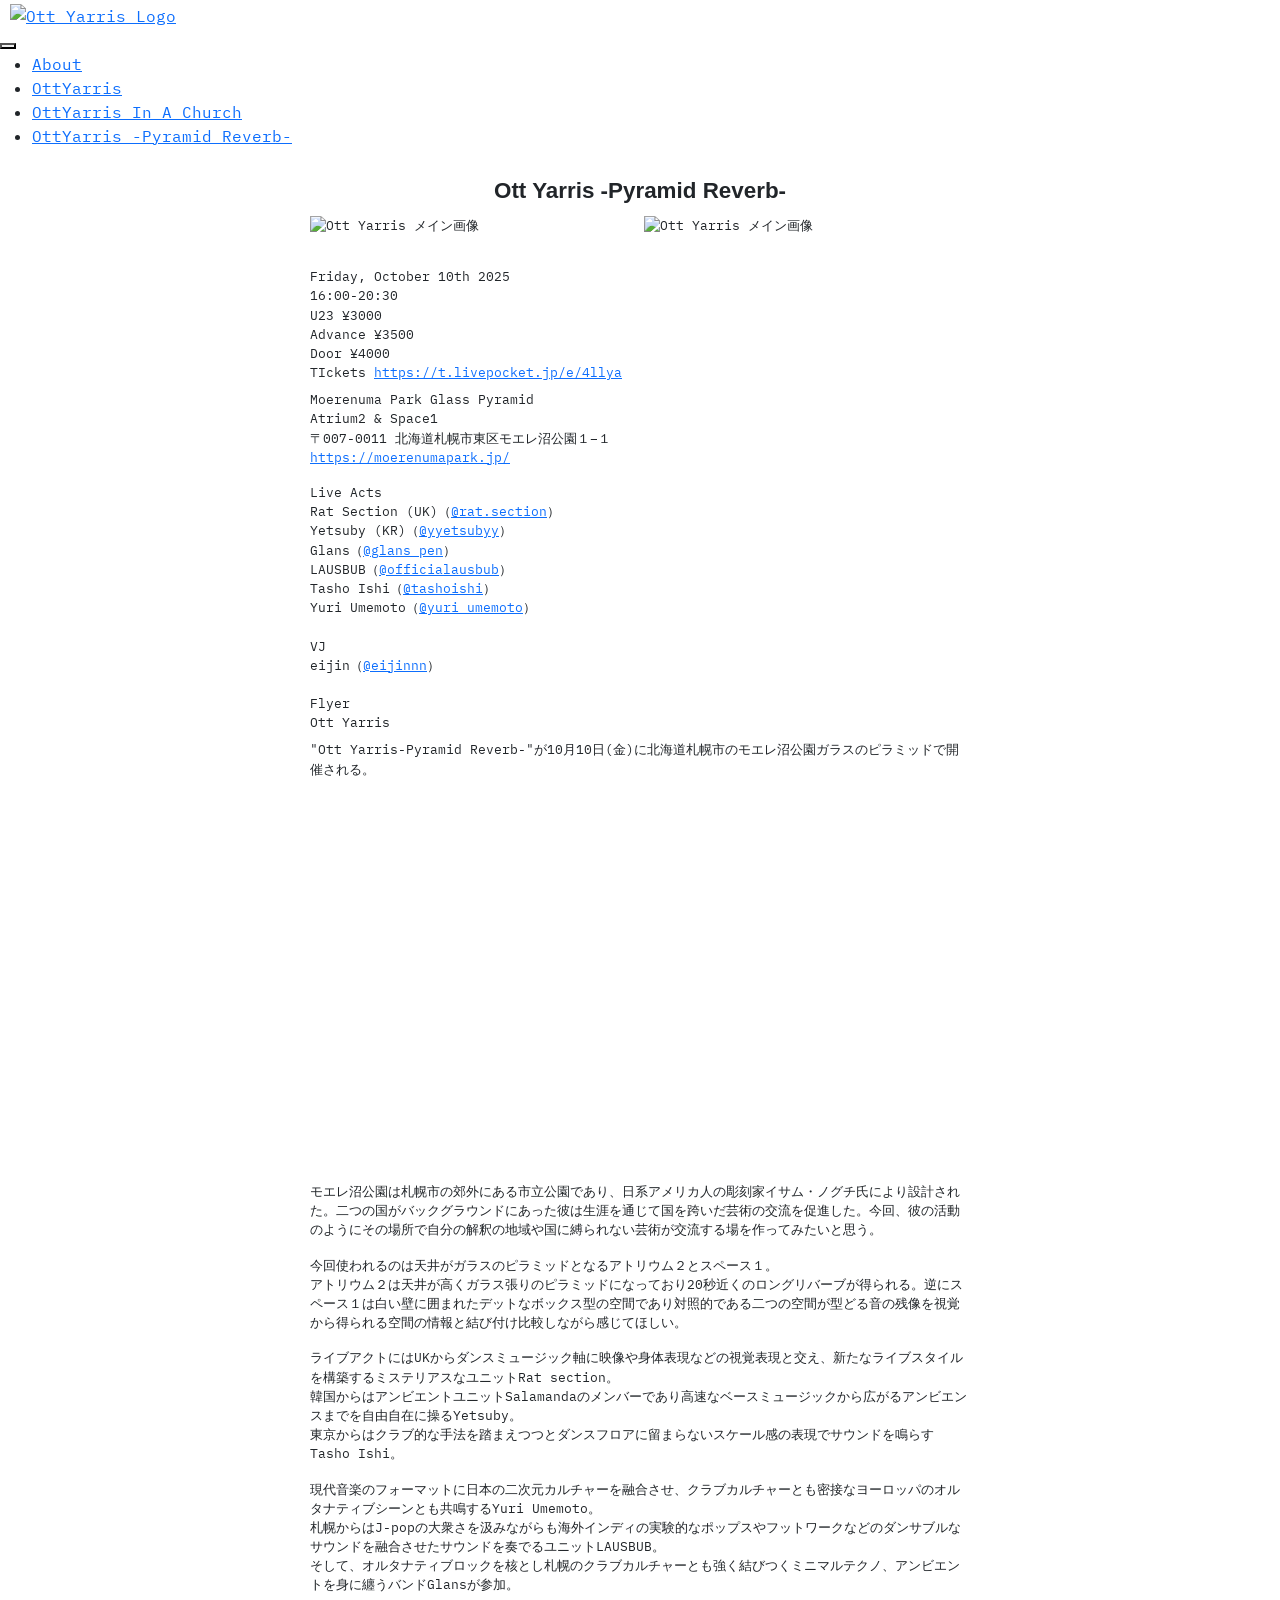
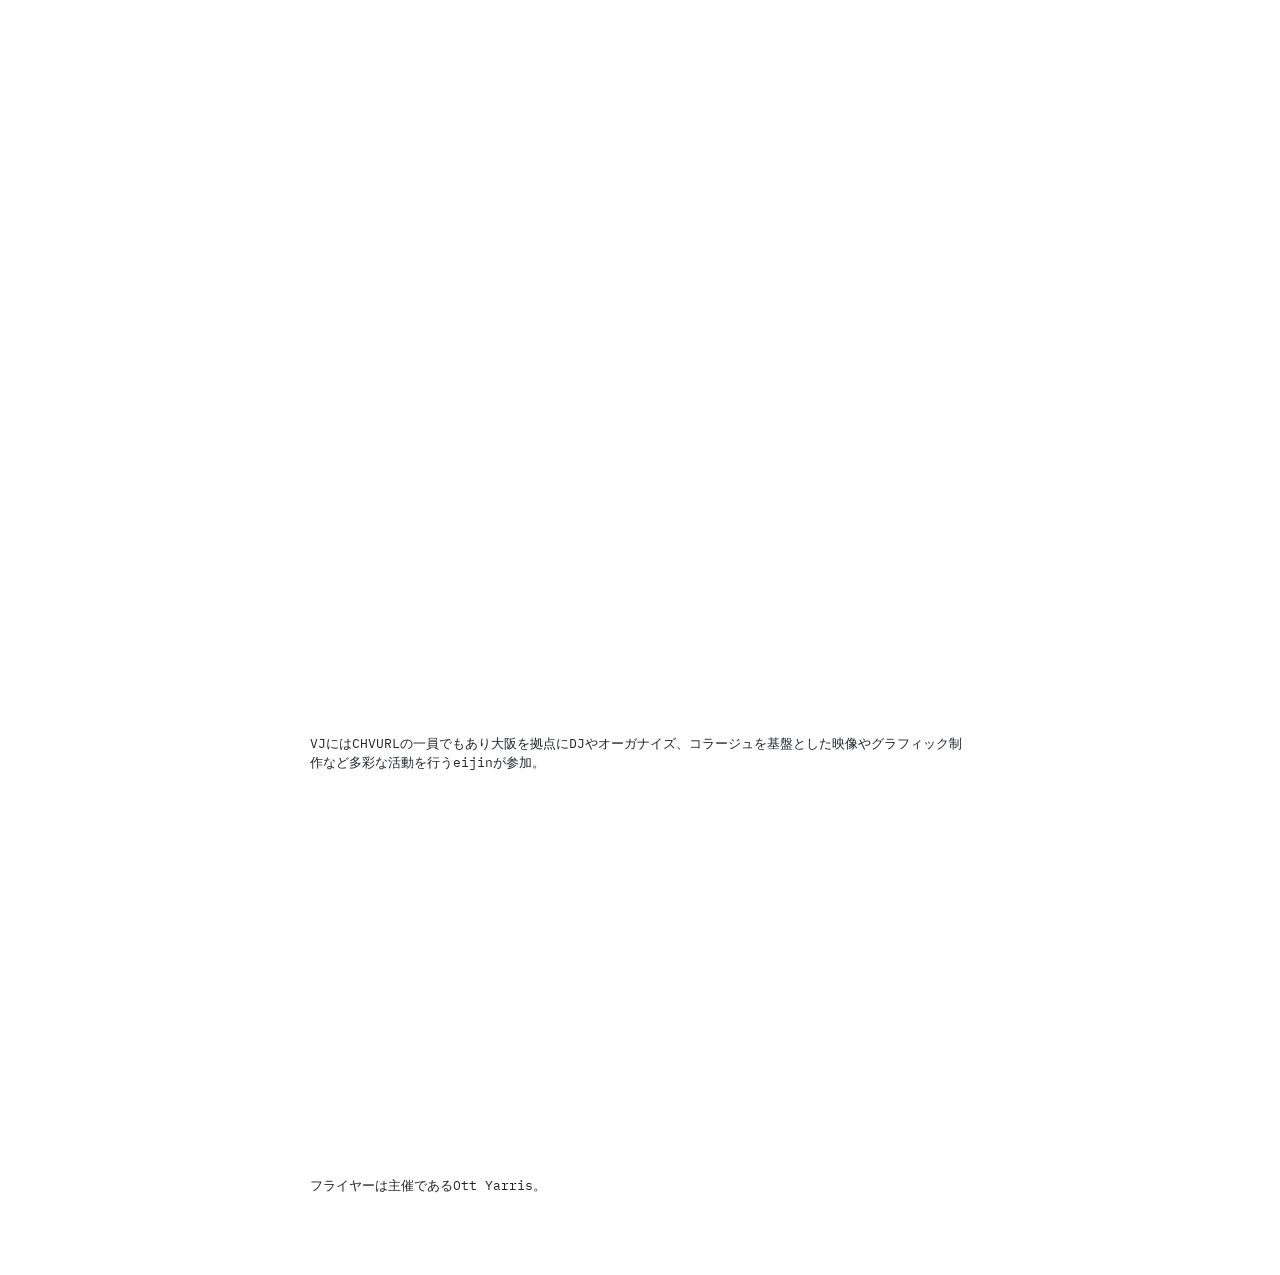
==== oy03.html @ fee59864 "main 0930" ====
<!DOCTYPE html>
<html lang="ja">

<head>
    <meta charset="UTF-8">
    <meta name="viewport" content="width=device-width, initial-scale=1.0">
    <title>OttYarris</title>

    <!-- drawer.css -->
    <link rel="stylesheet" href="https://cdnjs.cloudflare.com/ajax/libs/drawer/3.2.2/css/drawer.min.css">
    <link href="https://fonts.googleapis.com/css2?family=IBM+Plex+Mono&display=swap" rel="stylesheet">

    <link rel="stylesheet" href="./css/index.css">
    <link rel="stylesheet" href="./css/header.css">
    <link rel="stylesheet" href="./css/main.css">
    <link rel="stylesheet" href="./css/footer.css">

    <link href="https://cdn.jsdelivr.net/npm/bootstrap@5.3.3/dist/css/bootstrap.min.css" rel="stylesheet">

    <link rel="icon" type="image/png" href="./assets/img/ott_web/logo.png">
</head>

<body>

<div class="header">

    <div class="mainlogo">
        <a href="index.html"><img src="assets/img/ott_web/logo.png" alt="Ott Yarris Logo" id="logo-img"
                style="width: 50px; height: auto;"></a>
    </div>

    <div class="nav-container">
        <button class="hamburger-overlay" aria-label="メニュー" aria-controls="overlay-menu" aria-expanded="false">
            <span class="hamburger-overlay__line"></span>
            <span class="hamburger-overlay__line"></span>
            <span class="hamburger-overlay__line"></span>
        </button>
        <nav id="overlay-menu" class="nav-overlay" aria-hidden="true">
            <div class="nav-overlay__content">
                <ul class="nav-overlay__list">
                    <li class="nav-overlay__item"><a href="about.html" class="nav-overlay__link" data-nav>About</a></li>
                    <li class="nav-overlay__item"><a href="oy01.html" class="nav-overlay__link" data-nav>OttYarris</a>
                    </li>
                    <li class="nav-overlay__item"><a href="oy02.html" class="nav-overlay__link" data-nav>OttYarris In A
                            Church</a></li>
                    <li class="nav-overlay__item"><a href="oy03.html" class="nav-overlay__link" data-nav>OttYarris
                            -Pyramid Reverb-</a></li>
                </ul>
            </div>
        </nav>
    </div>
</div>

    <main>

        <section class="archive-section">
            <h2>Ott Yarris -Pyramid Reverb-</h2>

            <div class="imgbox_02">
                <img src="./assets/img/ott_web/Pyramid Reverb/写真 2025-09-21 22 51 35.jpg" alt="Ott Yarris メイン画像" class="archive_img img-fluid">
                <img src="./assets/img/ott_web/Pyramid Reverb/写真 2025-09-09 22 21 42.jpg" alt="Ott Yarris メイン画像"
                    class="archive_img img-fluid">
            </div>

            <div class="mb-3">
                <div>Friday, October 10th 2025</div>
                <div>16:00-20:30</div>
                <div>U23 ¥3000<br>
                    Advance ¥3500<br>
                    Door ¥4000
                </div>
                <div>TIckets <a href="https://t.livepocket.jp/e/4llya">https://t.livepocket.jp/e/4llya</a></div>
                <div class="mt-2">
                    Moerenuma Park Glass Pyramid<br>
                    Atrium2 & Space1<br>
                    〒007-0011 北海道札幌市東区モエレ沼公園１−１<br>
                    <a href="https://moerenumapark.jp/">https://moerenumapark.jp/</a>
                </div>
            </div>

            <div class="mb-2">
                Live Acts<br>
                <div>
                    Rat Section (UK)（<a href="https://www.instagram.com/rat.section/">@rat.section</a>）<br>
                    Yetsuby (KR)（<a href="https://www.instagram.com/yyetsubyy/">@yyetsubyy</a>）<br>
                    Glans（<a href="https://www.instagram.com/glans_pen/">@glans_pen</a>）<br>
                    LAUSBUB（<a href="https://www.instagram.com/officialausbub/">@officialausbub</a>）<br>
                    Tasho Ishi（<a href="https://www.instagram.com/tashoishi/">@tashoishi</a>）<br>
                    Yuri Umemoto（<a href="https://www.instagram.com/yuri_umemoto/">@yuri_umemoto</a>）
                </div><br>

                VJ<br>
                eijin（<a href="https://www.instagram.com/eijinnn/">@eijinnn</a>）<br><br>

                Flyer<br>
                Ott Yarris


            </div>

            <p>"Ott Yarris-Pyramid Reverb-"が10月10日(金)に北海道札幌市のモエレ沼公園ガラスのピラミッドで開催される。</p>

            <div class="ratio ratio-16x9 mb-3">
                <iframe src="https://www.youtube.com/embed/3bqUZ9ylx7Y" title="YouTube video" allowfullscreen></iframe>
            </div>

            <p>モエレ沼公園は札幌市の郊外にある市立公園であり、日系アメリカ人の彫刻家イサム・ノグチ氏により設計された。二つの国がバックグラウンドにあった彼は生涯を通じて国を跨いだ芸術の交流を促進した。今回、彼の活動のようにその場所で自分の解釈の地域や国に縛られない芸術が交流する場を作ってみたいと思う。

            </p>

            <p>今回使われるのは天井がガラスのピラミッドとなるアトリウム２とスペース１。<br>
                アトリウム２は天井が高くガラス張りのピラミッドになっており20秒近くのロングリバーブが得られる。逆にスペース１は白い壁に囲まれたデットなボックス型の空間であり対照的である二つの空間が型どる音の残像を視覚から得られる空間の情報と結び付け比較しながら感じてほしい。
            </p>

            <p>ライブアクトにはUKからダンスミュージック軸に映像や身体表現などの視覚表現と交え、新たなライブスタイルを構築するミステリアスなユニットRat section。<br>
                韓国からはアンビエントユニットSalamandaのメンバーであり高速なベースミュージックから広がるアンビエンスまでを自由自在に操るYetsuby。<br>
                東京からはクラブ的な手法を踏まえつつとダンスフロアに留まらないスケール感の表現でサウンドを鳴らすTasho Ishi。
            </p>

            <p>
                現代音楽のフォーマットに日本の二次元カルチャーを融合させ、クラブカルチャーとも密接なヨーロッパのオルタナティブシーンとも共鳴するYuri Umemoto。<br>
                札幌からはJ-popの大衆さを汲みながらも海外インディの実験的なポップスやフットワークなどのダンサブルなサウンドを融合させたサウンドを奏でるユニットLAUSBUB。<br>
                そして、オルタナティブロックを核とし札幌のクラブカルチャーとも強く結びつくミニマルテクノ、アンビエントを身に纏うバンドGlansが参加。
            </p>

            <div class="ratio ratio-16x9 mb-3">
                <iframe src="https://www.youtube.com/embed/QwPxwkM2U5A?si=cSXFp4Nygfu_S9lu" title="YouTube video"
                    allowfullscreen></iframe>
            </div>
            <div class="ratio ratio-16x9 mb-3">
                <iframe src="https://www.youtube.com/embed/CPPFfreADHI?si=dFI997W3JhE9-OqK" title="YouTube video"
                    allowfullscreen></iframe>
            </div>
            <div class="ratio ratio-16x9 mb-3">
                <iframe src="https://www.youtube.com/embed/qHOrM9bBtuk?si=df4RQ0T_6BDZwMYP" title="YouTube video"
                    allowfullscreen></iframe>
            </div>
            <div class="ratio ratio-16x9 mb-3">
                <iframe src="https://www.youtube.com/embed/PyHC33ZynqI?si=foRjqJQ3Lp2TCyQH" title="YouTube video"
                    allowfullscreen></iframe>
            </div>
            <div class="ratio ratio-16x9 mb-3">
                <iframe src="https://www.youtube.com/embed/4IYLguVRCNU?si=_3eeYcKQstWrALQR" title="YouTube video"
                    allowfullscreen></iframe>
            </div>
            <div class="ratio ratio-16x9 mb-3">
                <iframe src="https://www.youtube.com/embed/z_axOeS6H24?si=QUC0BFtyR13KGJfD" title="YouTube video"
                    allowfullscreen></iframe>
            </div>

            <p>VJにはCHVURLの一員でもあり大阪を拠点にDJやオーガナイズ、コラージュを基盤とした映像やグラフィック制作など多彩な活動を行うeijinが参加。</p>

            <div class="ratio ratio-16x9 mb-3">
                <iframe src="https://www.youtube.com/embed/BbgGnbgXaFk?si=BAMNjhENoQSJ9DoR" title="YouTube video"
                    allowfullscreen></iframe>
            </div>

            <p>フライヤーは主催であるOtt Yarris。</p>

        </section>

    </main>

    <div id="footer"></div>

    <script src="https://cdn.jsdelivr.net/npm/bootstrap@5.3.3/dist/js/bootstrap.bundle.min.js"></script>
    <script src="./js/header.js"></script>
    <script>document.addEventListener("DOMContentLoaded", initHeader);</script>
    <script src="js/index.js"></script>

</body>

</html>
---- css/index.css ----
@import url('https://fonts.googleapis.com/css2?family=IBM+Plex+Mono:ital,wght@0,100;0,200;0,300;0,400;0,500;0,600;0,700;1,100;1,200;1,300;1,400;1,500;1,600;1,700&display=swap');

@font-face {
    font-family: 'Swear Text Medium';
    src: url('../font/fonnts.com-Swear-Text-Medium.otf') format('opentype');
    font-weight: normal;
    font-style: normal;
}

body {
    font-family: 'IBM Plex Mono', sans-serif;
    background-color: white;
    color: black;
    margin: 0;
    font-size: 12px;
    overflow-x: hidden;
}



ul {
    font-family: 'IBM Plex Mono', sans-serif;
}

p {
    font-family: 'IBM Plex Mono', sans-serif;
}

a {
    font-family: 'IBM Plex Mono', sans-serif;
}

div {
    font-family: 'IBM Plex Mono', sans-serif;
}

strong {
    font-family: 'IBM Plex Mono', sans-serif;
}

h1,
h2,
h3,
h4,
h5,
h6 {
    font-family: 'Swear Text Medium', 'DM Sans', sans-serif;
    font-weight: bold;
}


.navbar {
    background-color: transparent;
}

.navbar-brand img {
    height: 40px;
}

.navbar-toggler {
    z-index: 1000 !important;
    /* メニューより前面 */
    border: none !important;
    box-shadow: none !important;
    background: transparent !important;
    display: block !important;
    pointer-events: auto !important;
    cursor: pointer;
    touch-action: manipulation;
    padding: 15px;
    position: relative;
}

.navbar-collapse {
    background: rgba(255, 255, 255, 0.97);
    /* transition: background 0.6s cubic-bezier(0.4, 0, 0.2, 1), backdrop-filter 0.3s cubic-bezier(0.4, 0, 0.2, 1); */
    /* backdrop-filter: blur(8px); */
    position: absolute;
    top: 0;
    right: 0;
    width: 100vw;
    height: 100vh;
    align-items: start;
    padding-top: 80px;
    display: none !important;
    z-index: 999;
}

.navbar-collapse.show {
    display: flex !important;
}

.navbar-nav {
    flex-direction: column;
    align-items: flex-end;
    margin-right: 2rem;
}

.nav-link {
    color: black !important;
    font-size: 12px;
    transition: none !important;
    pointer-events: auto !important;
    cursor: pointer;
    touch-action: manipulation;
    z-index: 1000;
    padding: 10px;
}

.center-logo {
    position: absolute;
    top: 50%;
    left: 50%;
    transform: translate(-50%, -50%);
    /* 中央に配置 */
    display: flex;
    justify-content: center;
    align-items: center;
    width: 100px;
    /* 幅を100pxに設定 */
    height: auto;
    /* 高さは自動調整 */
}

.statement-section {
    max-width: 700px;
    margin: 80px auto 80px auto;
    font-size: 9px;
    padding: 0px 40px;
}

.statement-section h1 {
    font-size: 1.2rem;
    text-align: center;
    margin-bottom: 1.5rem;
    font-weight: bold;
}

.statement-section p {
    font-size: 0.8rem;
    line-height: 1.8;
    margin-bottom: 1.5rem;
}

#clegit {
    text-align: left;
    font-size: 0.8rem;
    line-height: 1.5;
}

.archive-section {
    max-width: 700px;
    margin: 80px auto 80px auto;
    padding: 0 20px;
}

.archive-section h2 {
    font-size: 1.4rem;
    text-align: center;
    margin-top: -50px;
    margin-bottom: -1.3rem;
    font-weight: bold;
}

@media (max-width: 600px) {
    .archive-section h2 {
        margin-bottom: -1.4rem;
    }
    .archive-section h2 {
        margin-bottom: -1.4rem;
    }
}

.archive-section p,
.archive-section div,
.archive-section a {
    font-size: 0.8rem;
    line-height: 1.5;
}

.imgbox {
    display: flex;
    flex-wrap: wrap;
    gap: 8px;
    justify-content: center;
    margin: 2rem 0;
}

.imgbox_01 {
    display: flex;
    flex-wrap: wrap;
    justify-content: center;
    margin: 1rem 0;
    margin-bottom: -1rem;
}

.imgbox_02 {
    display: flex;
    flex-wrap: wrap;
    justify-content: center;
    gap: 8px;
    margin: 1rem 0;
    margin-bottom: 2rem;
    margin-top: 2rem;
    max-width: 700px;
    width: 100%;
}

.imgbox_02 img {
    width: calc(50% - 4px);
    height: auto;
    object-fit: cover;
}

.archive_img {
    max-width: 100%;
    height: auto;
}

.footer {
    font-size: 12px;
    position: fixed;
    bottom: 0;
    width: 100%;
    text-align: center;
    opacity: 0.6;
    padding: 10px 0;
}

#loading-overlay {
    display: flex;
    position: fixed;
    top: 0;
    left: 0;
    width: 100%;
    height: 100%;
    background: rgba(255, 255, 255, 0.9);
    flex-direction: column;
    justify-content: center;
    align-items: center;
    z-index: 9999;
    opacity: 1;
    transition: opacity 0.5s ease-in-out;
}

#loading-overlay img {
    max-width: 100px;
    margin-bottom: 10px;
}

#loading-overlay.hide {
    opacity: 0;
}

body {
    top: 0px !important;
}

.mainlogo{
    margin-left: 10px;
    margin-top: 2px;
}
---- css/main.css ----
.logo {
    position: absolute;
    top: 50%;
    left: 50%;
    transform: translate(-50%, -50%);
    width: 200px;
    height: auto;
}

main{
    margin-top:0px;
}

iframe{
    margin-top: 10px;
    margin-bottom: 10px;
    width: 100%;
}

/* アーカイブ画像の統一サイズ */
.imgbox_01 .archive_img {
    width: 100%; /* 親要素に対して幅を100%に設定 */
    max-width: 120px; /* 最大幅を120pxに制限 */
    height: auto; /* 高さを自動調整 */
    object-fit: cover; /* 画像の比率を維持しつつ切り抜き */
    aspect-ratio: 1 / 1; /* 正方形の比率を維持 */
}

.about-title {
    font-size: 1.4rem;
    text-align: center;
    margin-bottom: 20px;
        margin-top: -50px;
}
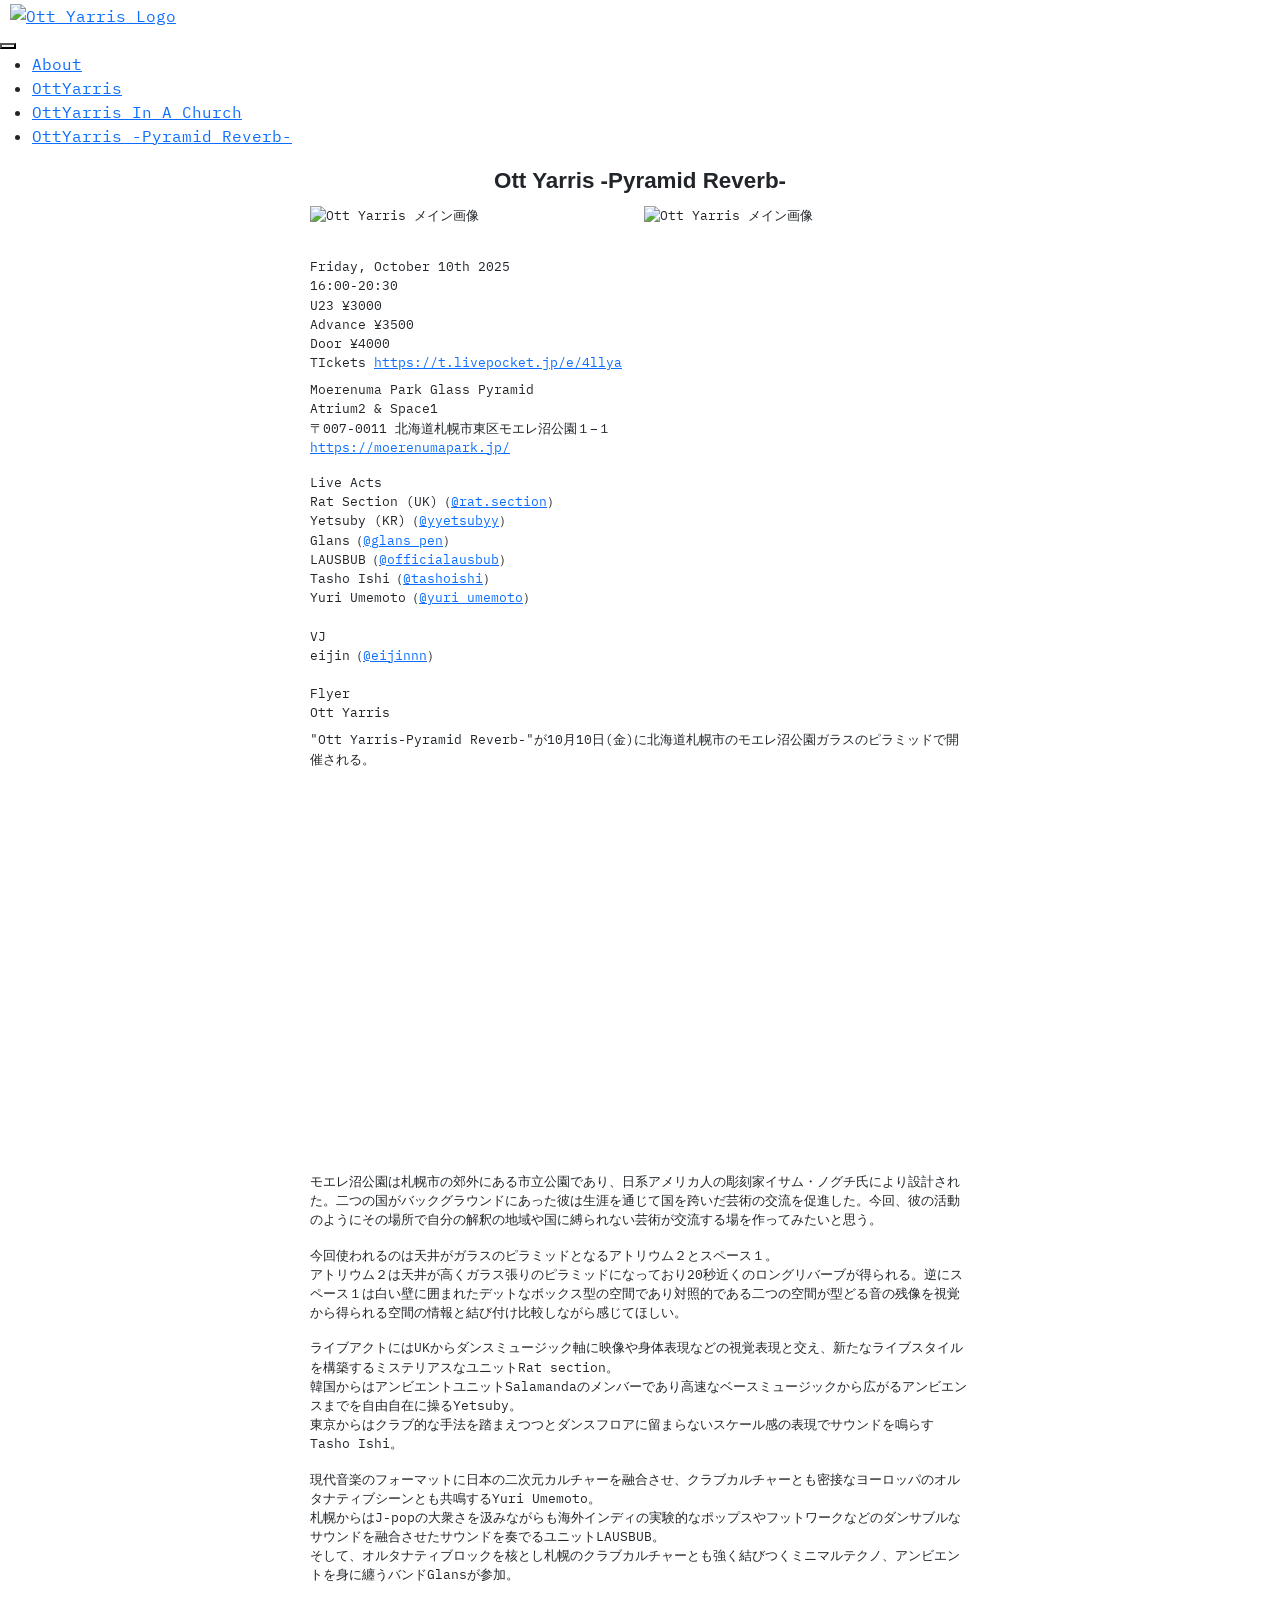
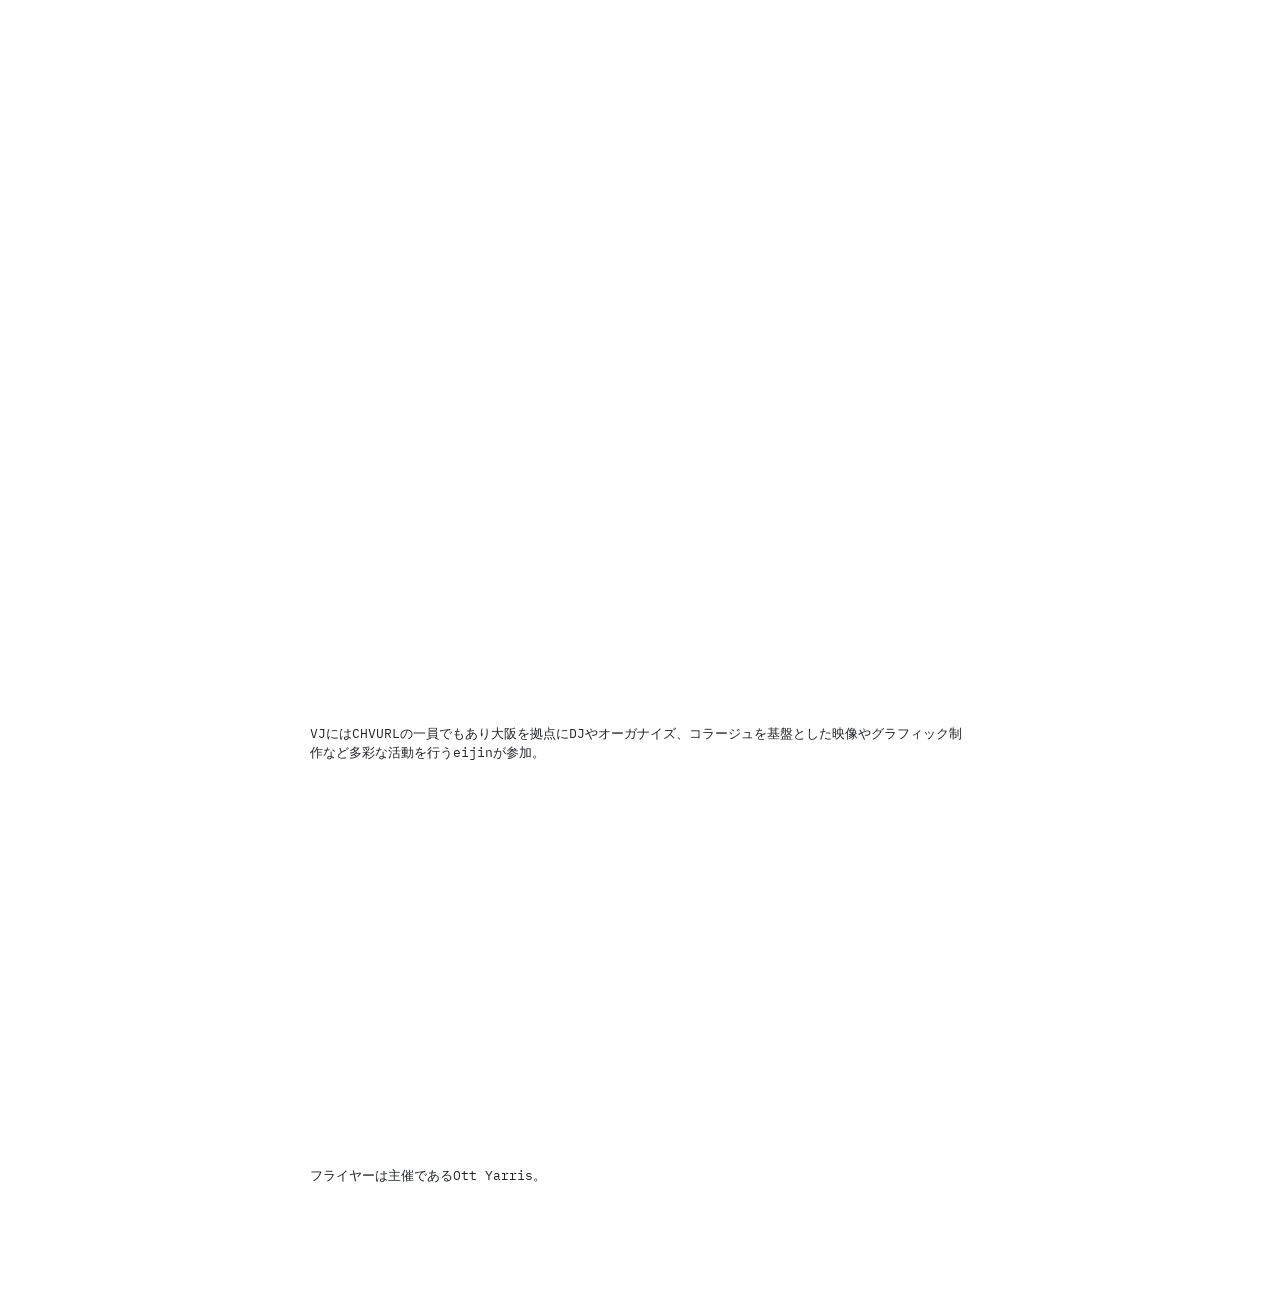
==== commit 6639f354: "093017" ====
--- a/oy03.html
+++ b/oy03.html
@@ -22,34 +22,37 @@
 
 <body>
 
-<div class="header">
+    <div class="header">
 
-    <div class="mainlogo">
-        <a href="index.html"><img src="assets/img/ott_web/logo.png" alt="Ott Yarris Logo" id="logo-img"
-                style="width: 50px; height: auto;"></a>
+        <div class="mainlogo">
+            <a href="index.html"><img src="assets/img/ott_web/logo.png" alt="Ott Yarris Logo" id="logo-img"
+                    style="width: 50px; height: auto;"></a>
+        </div>
+
+        <div class="nav-container">
+            <button class="hamburger-overlay" aria-label="メニュー" aria-controls="overlay-menu" aria-expanded="false">
+                <span class="hamburger-overlay__line"></span>
+                <span class="hamburger-overlay__line"></span>
+                <span class="hamburger-overlay__line"></span>
+            </button>
+            <nav id="overlay-menu" class="nav-overlay" aria-hidden="true">
+                <div class="nav-overlay__content">
+                    <ul class="nav-overlay__list">
+                        <li class="nav-overlay__item"><a href="about.html" class="nav-overlay__link" data-nav>About</a>
+                        </li>
+                        <li class="nav-overlay__item"><a href="oy01.html" class="nav-overlay__link"
+                                data-nav>OttYarris</a>
+                        </li>
+                        <li class="nav-overlay__item"><a href="oy02.html" class="nav-overlay__link" data-nav>OttYarris
+                                In A
+                                Church</a></li>
+                        <li class="nav-overlay__item"><a href="oy03.html" class="nav-overlay__link" data-nav>OttYarris
+                                -Pyramid Reverb-</a></li>
+                    </ul>
+                </div>
+            </nav>
+        </div>
     </div>
-
-    <div class="nav-container">
-        <button class="hamburger-overlay" aria-label="メニュー" aria-controls="overlay-menu" aria-expanded="false">
-            <span class="hamburger-overlay__line"></span>
-            <span class="hamburger-overlay__line"></span>
-            <span class="hamburger-overlay__line"></span>
-        </button>
-        <nav id="overlay-menu" class="nav-overlay" aria-hidden="true">
-            <div class="nav-overlay__content">
-                <ul class="nav-overlay__list">
-                    <li class="nav-overlay__item"><a href="about.html" class="nav-overlay__link" data-nav>About</a></li>
-                    <li class="nav-overlay__item"><a href="oy01.html" class="nav-overlay__link" data-nav>OttYarris</a>
-                    </li>
-                    <li class="nav-overlay__item"><a href="oy02.html" class="nav-overlay__link" data-nav>OttYarris In A
-                            Church</a></li>
-                    <li class="nav-overlay__item"><a href="oy03.html" class="nav-overlay__link" data-nav>OttYarris
-                            -Pyramid Reverb-</a></li>
-                </ul>
-            </div>
-        </nav>
-    </div>
-</div>
 
     <main>
 
@@ -57,7 +60,8 @@
             <h2>Ott Yarris -Pyramid Reverb-</h2>
 
             <div class="imgbox_02">
-                <img src="./assets/img/ott_web/Pyramid Reverb/写真 2025-09-21 22 51 35.jpg" alt="Ott Yarris メイン画像" class="archive_img img-fluid">
+                <img src="./assets/img/ott_web/Pyramid Reverb/写真 2025-09-21 22 51 35.jpg" alt="Ott Yarris メイン画像"
+                    class="archive_img img-fluid">
                 <img src="./assets/img/ott_web/Pyramid Reverb/写真 2025-09-09 22 21 42.jpg" alt="Ott Yarris メイン画像"
                     class="archive_img img-fluid">
             </div>
@@ -156,6 +160,9 @@
             </div>
 
             <p>フライヤーは主催であるOtt Yarris。</p>
+            <div class="imgbox">
+                <img src="./assets/img/ott_web/Pyramid Reverb/写真 2025-09-21 22 51 35 (1).jpg" alt="">
+            </div>
 
         </section>
 
--- a/css/index.css
+++ b/css/index.css
@@ -157,7 +157,7 @@
 .archive-section h2 {
     font-size: 1.4rem;
     text-align: center;
-    margin-top: -50px;
+    margin-top: -60px;
     margin-bottom: -1.3rem;
     font-weight: bold;
 }
--- a/css/main.css
+++ b/css/main.css
@@ -30,5 +30,5 @@
     font-size: 1.4rem;
     text-align: center;
     margin-bottom: 20px;
-        margin-top: -50px;
+    margin-top: -35px;
 }
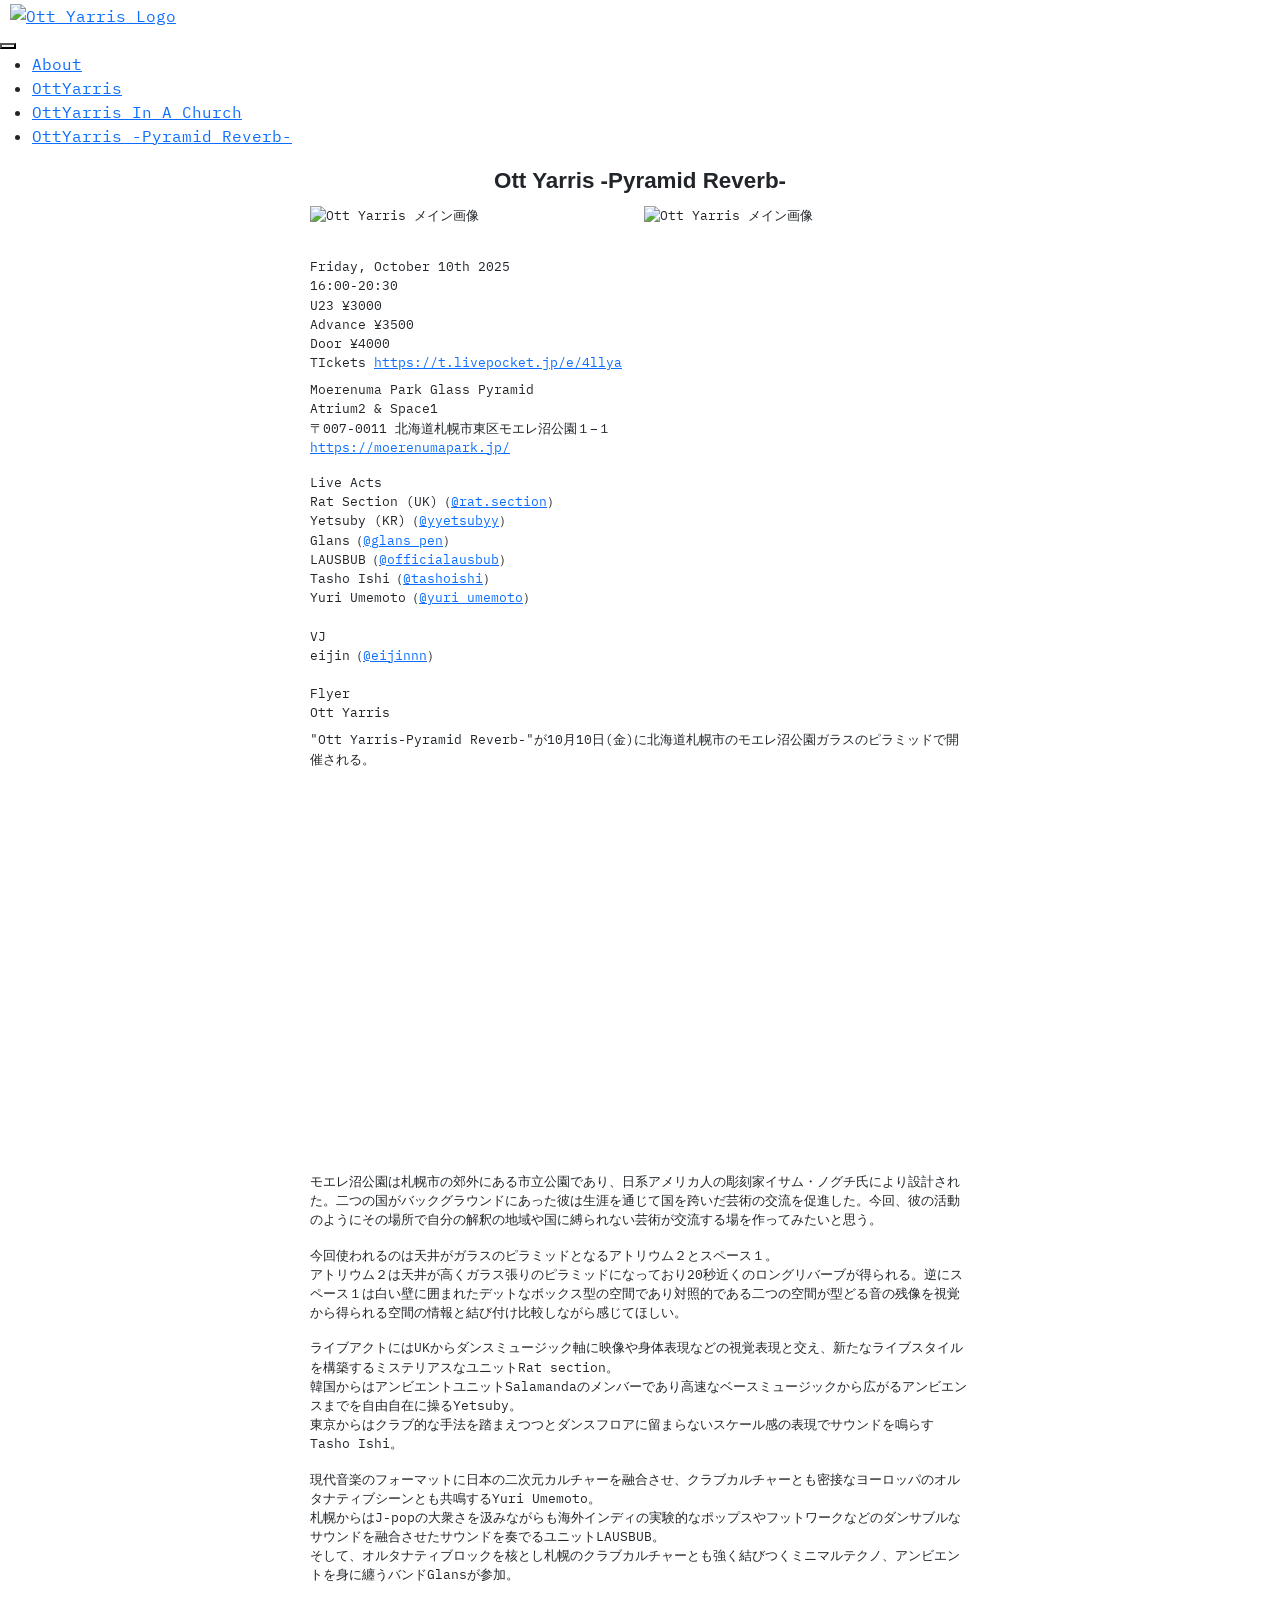
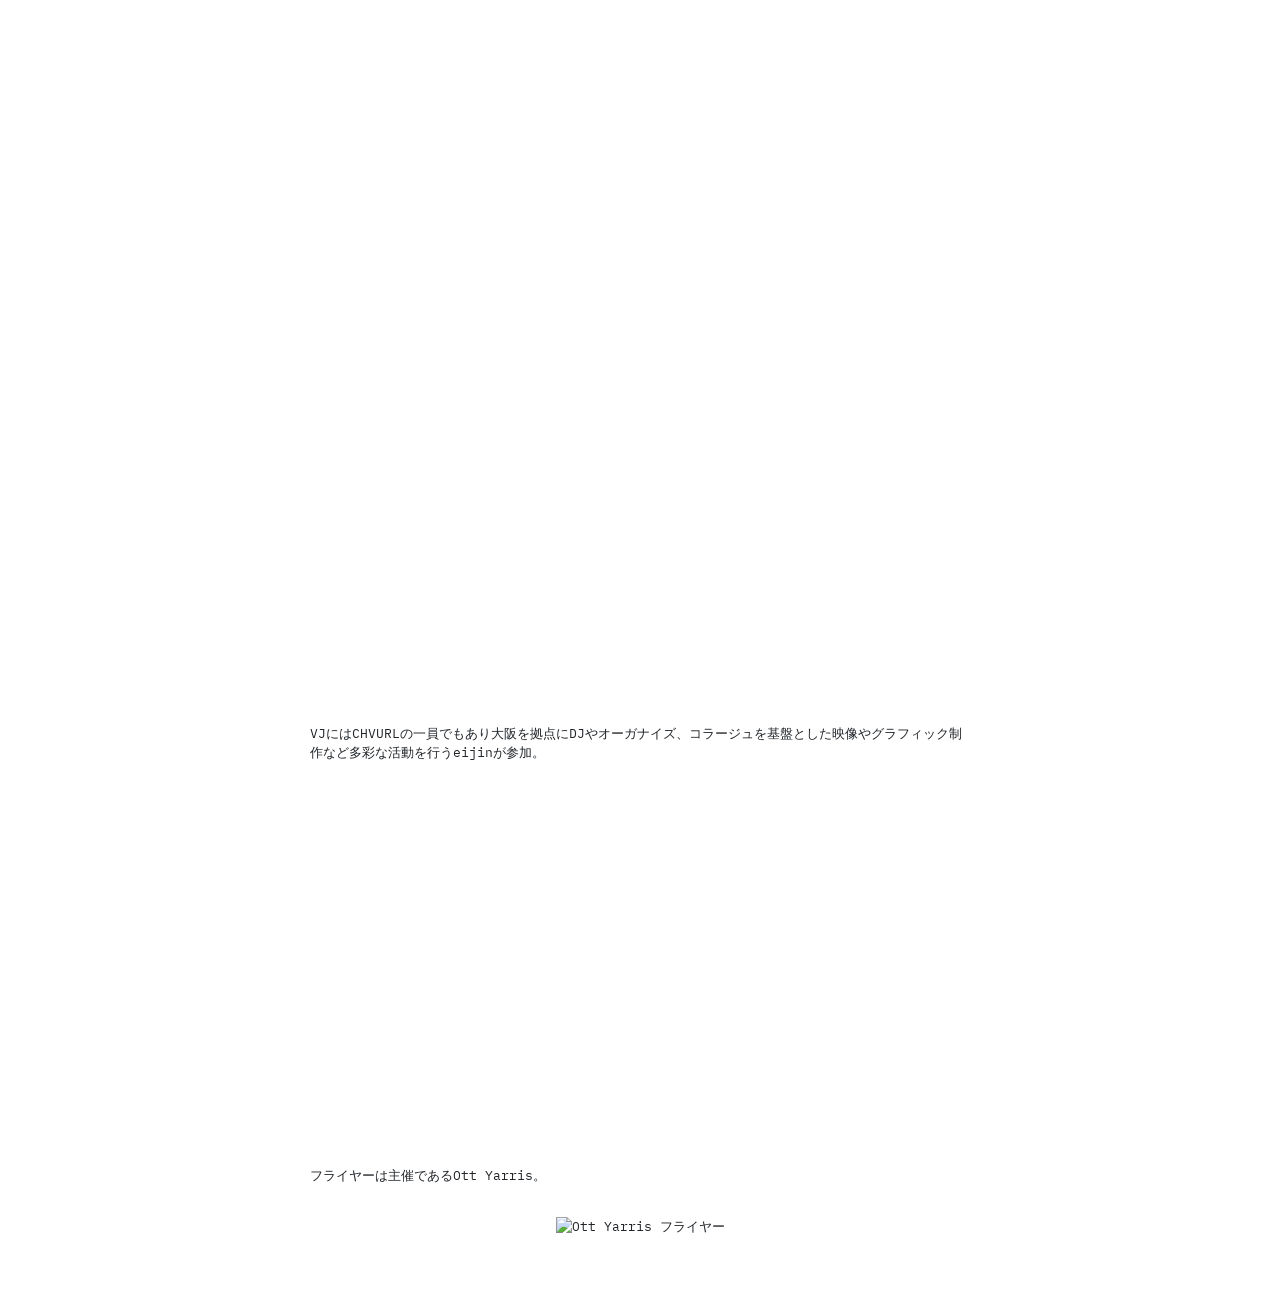
==== commit 94ec033c: "09301701" ====
--- a/oy03.html
+++ b/oy03.html
@@ -161,7 +161,7 @@
 
             <p>フライヤーは主催であるOtt Yarris。</p>
             <div class="imgbox">
-                <img src="./assets/img/ott_web/Pyramid Reverb/写真 2025-09-21 22 51 35 (1).jpg" alt="">
+                <img src="./assets/img/ott_web/Pyramid Reverb/写真 2025-09-21 22 51 35 (1).jpg" alt="Ott Yarris フライヤー">
             </div>
 
         </section>
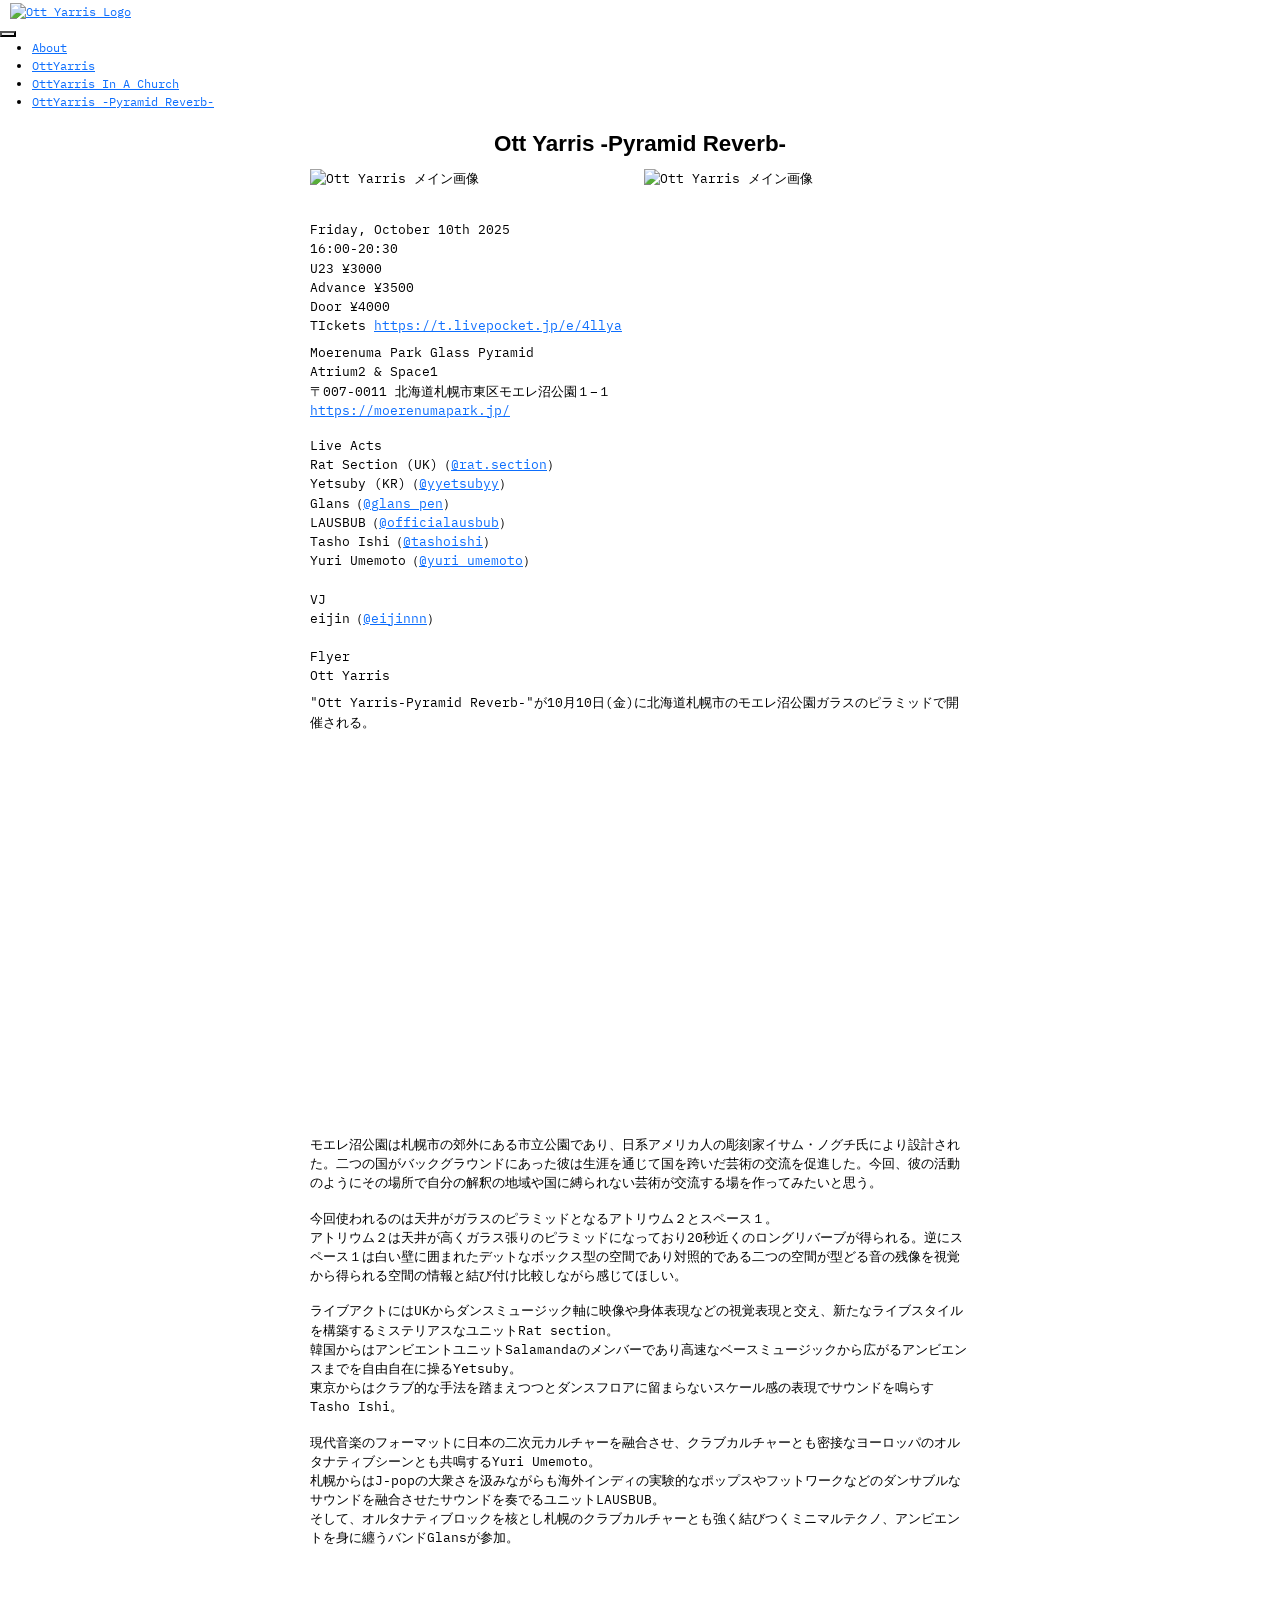
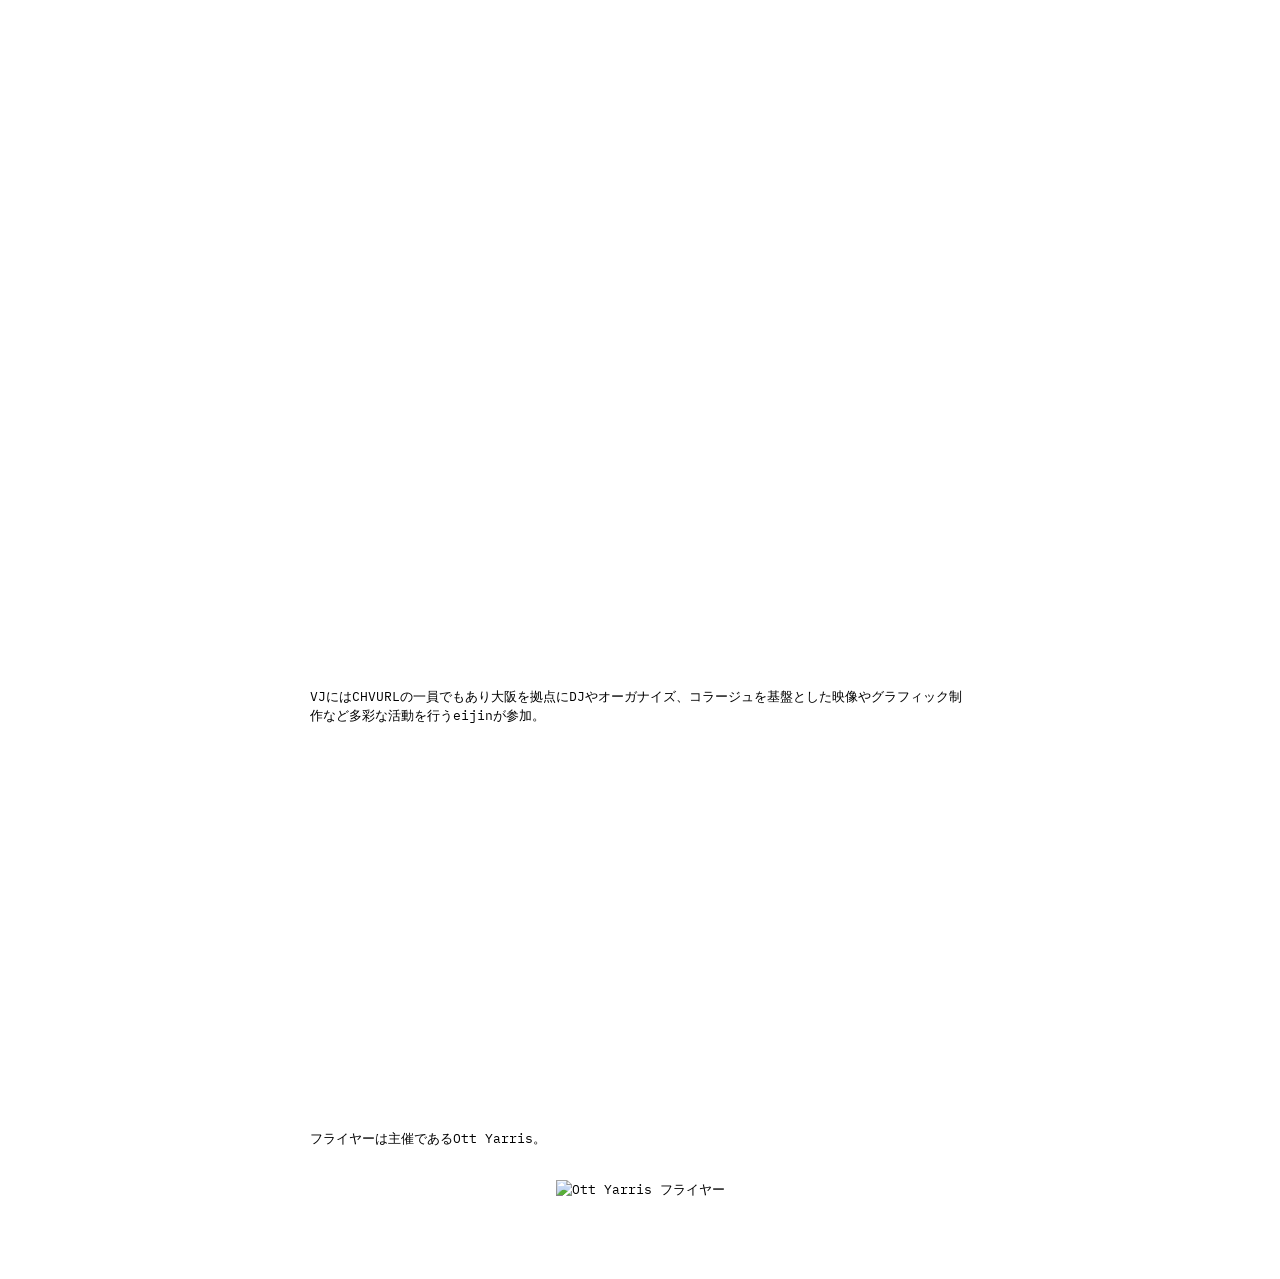
==== commit 57a835be: "1002" ====
--- a/oy03.html
+++ b/oy03.html
@@ -6,21 +6,34 @@
     <meta name="viewport" content="width=device-width, initial-scale=1.0">
     <title>OttYarris</title>
 
-    <!-- drawer.css -->
-    <link rel="stylesheet" href="https://cdnjs.cloudflare.com/ajax/libs/drawer/3.2.2/css/drawer.min.css">
-    <link href="https://fonts.googleapis.com/css2?family=IBM+Plex+Mono&display=swap" rel="stylesheet">
+    <meta name="description" content="Ott Yarris は iichiro taya によるアートプロジェクト。多層的な体験を自由な視界として提示し、音楽・ビジュアル・空間表現を横断する活動。">
+    <meta name="keywords" content="Ott Yarris, アート, 音楽, iichiro taya, インスタレーション, サウンド, メディアアート">
+    <meta name="author" content="iichiro taya">
 
-    <link rel="stylesheet" href="./css/index.css">
-    <link rel="stylesheet" href="./css/header.css">
-    <link rel="stylesheet" href="./css/main.css">
-    <link rel="stylesheet" href="./css/footer.css">
+    <meta property="og:title" content="OttYarris - アートプロジェクト">
+    <meta property="og:description" content="自由な視界を多層的に提示するアートプロジェクト by iichiro taya">
+    <meta property="og:image" content="https://ottyarris.com/assets/img/ott_web/logo.png">
+    <meta property="og:url" content="https://ottyarris.com/">
+    <meta property="og:type" content="website">
+
+    <meta name="twitter:card" content="summary_large_image">
+    <meta name="twitter:title" content="OttYarris - アートプロジェクト">
+    <meta name="twitter:description" content="自由な視界を多層的に提示するアートプロジェクト by iichiro taya">
+    <meta name="twitter:image" content="https://ottyarris.com/assets/img/ott_web/logo.png">
 
     <link href="https://cdn.jsdelivr.net/npm/bootstrap@5.3.3/dist/css/bootstrap.min.css" rel="stylesheet">
 
-    <link rel="icon" type="image/png" href="./assets/img/ott_web/logo.png">
+    <link rel="stylesheet" href="css/index.css">
+    <link rel="stylesheet" href="css/main.css">
+    <link rel="stylesheet" href="css/header.css">
+    <link rel="stylesheet" href="css/footer.css">
+
+    <link rel="icon" type="image/png" href="assets/img/ott_web/logo.png">
 </head>
 
 <body>
+
+        <h1 style="display: none;">OttYarris</h1>
 
     <div class="header">
 
@@ -160,8 +173,9 @@
             </div>
 
             <p>フライヤーは主催であるOtt Yarris。</p>
+
             <div class="imgbox">
-                <img src="./assets/img/ott_web/Pyramid Reverb/写真 2025-09-21 22 51 35 (1).jpg" alt="Ott Yarris フライヤー">
+                <img src="./assets/img/ott_web/Pyramid Reverb/写真 2025-09-21 22 51 35 (1).jpg" alt="Ott Yarris フライヤー" class="archive_img img-fluid"> 
             </div>
 
         </section>
